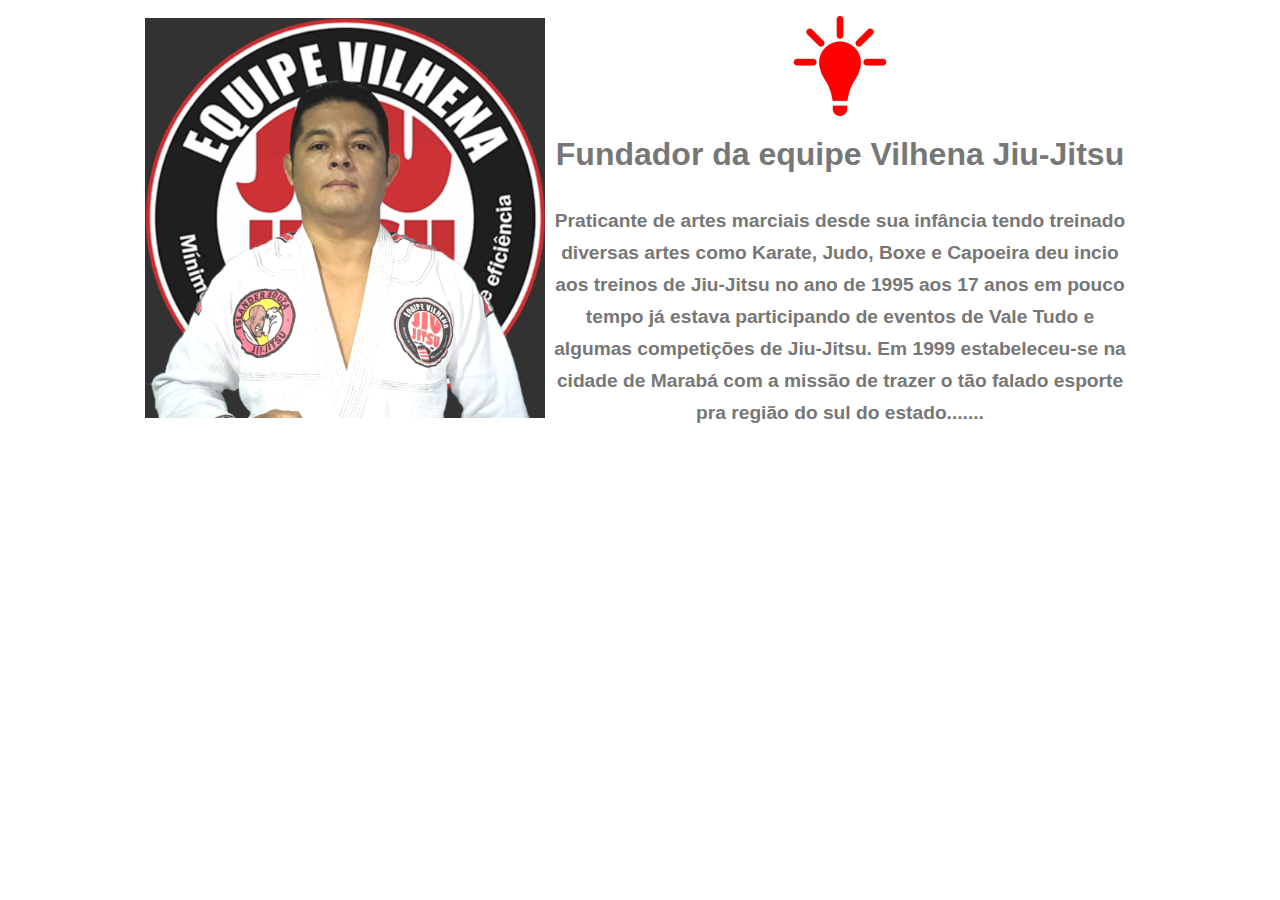
==== teste.html @ e57b76e4 "responsivo" ====
<!DOCTYPE html>
<html lang="en">
<head>
    <meta charset="UTF-8">
    <meta http-equiv="X-UA-Compatible" content="IE=edge">
    <meta name="viewport" content="width=device-width, initial-scale=1.0">
    <link rel="stylesheet" href="/css/home/fundador.css">
    <title>teste</title>
</head>
<body>
    <main>
        <section class="fundador">
            <div class="fundador__conteudo">
            <img src="/img/professores/jeffersonVilhena.png" alt="" class="fundador__imagem">
    
            <div class="fundador__conteudo-tituloDescricao">
                <img src="/img/icones/lampada.png" alt="" class="fundador__lampada">
                <h3 class="fundador__titulo">
                    Fundador da equipe Vilhena Jiu-Jitsu 
                </h3>
    
                <p class="fundador__descricao" >
                    Praticante de artes marciais desde sua infância tendo treinado diversas artes como Karate, Judo, Boxe e Capoeira deu incio aos treinos de Jiu-Jitsu no ano de 1995 aos 17 anos em pouco tempo já estava participando de eventos de Vale Tudo e algumas competições de Jiu-Jitsu. Em 1999 estabeleceu-se na cidade de Marabá com a missão de trazer o tão falado esporte pra região do sul do estado.......
                </p>
                <!--<a href="">Conheça mais sobre a Historia da Equipe-></a> -->
    
            </div>
            </div>
        </section>

    </main>
</body>
</html>
---- css/home/fundador.css ----
html{
    font-family:-apple-system, BlinkMacSystemFont, 'Segoe UI', Roboto, Oxygen, Ubuntu, Cantarell, 'Open Sans', 'Helvetica Neue', sans-serif
}
.fundador{
    display:flex;
    width: 100%;
    justify-content: center;
}

.fundador__conteudo{
    display:flex;
    width: 990px;
}

.fundador__imagem {
    margin-top: 10px;
    width: 400px;
    height:400px;
}

.fundador__lampada {
    margin-top:.5rem;
    width:100px;
    height: 100px;
}

.fundador__conteudo-tituloDescricao{
    text-align: center;
    color: #777777; 
}

.fundador__titulo{
    font-weight: bold;
    font-size: 2rem;
    margin-top:1rem;
    color: #777777; 
}

.fundador__descricao{
    font-size: 1.2em;
    margin-bottom: 2rem;
    color: #777777; 
    line-height: 2rem;
    margin-top: 2rem;
    font-weight: bold;
}

@media (max-width:770px){
   
    .fundador__conteudo{
        display: flex;
        flex-direction: column;
        justify-content:center;
        width: 100%;
    }

    .fundador__imagem {
        margin-top: .1rem;
        width: 100%;
        height:100%;
    }

    .fundador__titulo{
        font-weight: bold;
        font-size: 2rem;
        margin-top:1rem;
        color: #777777;
        line-height: 3rem;
    }

    .fundador__descricao{
        font-size: 1.2em;
        margin-bottom: 2rem;
        color: #777777; 
        line-height: 2rem;
        margin: 1rem;
        font-weight: bold;
    }

  


}
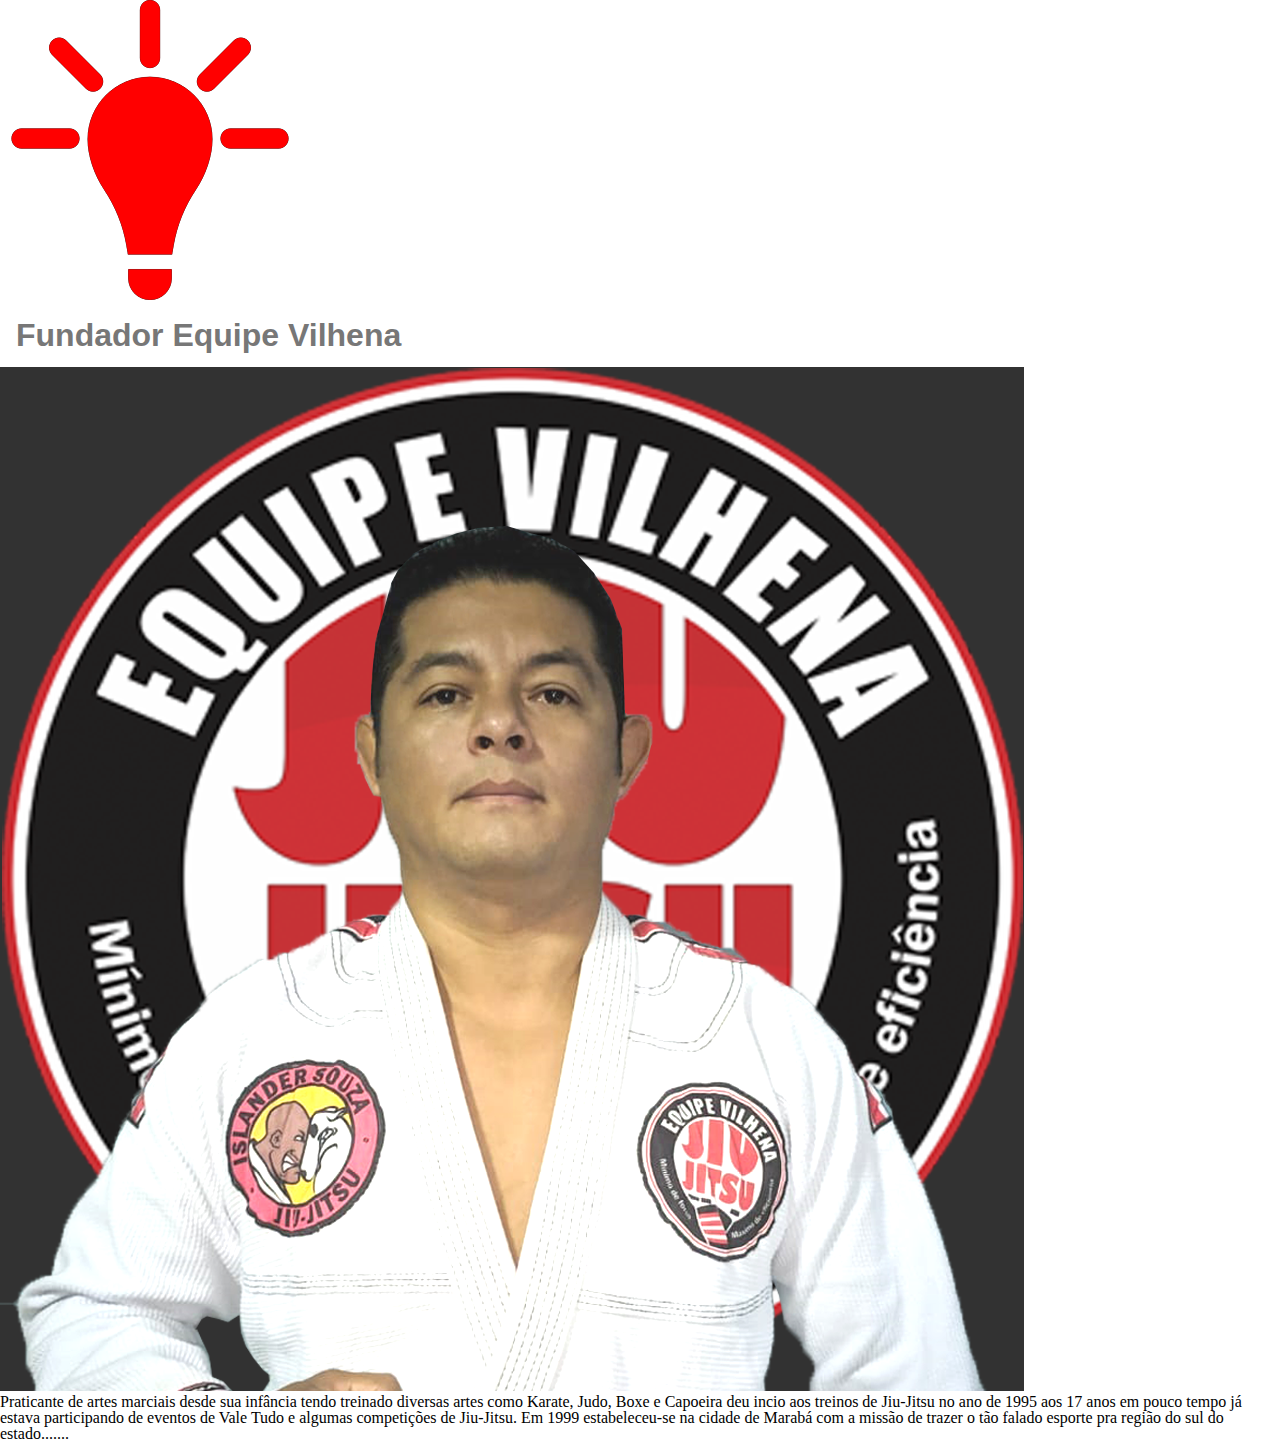
==== commit ce1314af: "alteraçõesCss" ====
--- a/teste.html
+++ b/teste.html
@@ -4,30 +4,25 @@
     <meta charset="UTF-8">
     <meta http-equiv="X-UA-Compatible" content="IE=edge">
     <meta name="viewport" content="width=device-width, initial-scale=1.0">
-    <link rel="stylesheet" href="/css/home/fundador.css">
-    <title>teste</title>
+    <link rel="stylesheet" href="./css/reset.css">
+    <link rel="stylesheet" href="/css/teste.css">
+    <link rel="stylesheet" href="/css/base.css">    
+    <title>Teste</title>
 </head>
 <body>
     <main>
-        <section class="fundador">
-            <div class="fundador__conteudo">
-            <img src="/img/professores/jeffersonVilhena.png" alt="" class="fundador__imagem">
+    <section class="professor">
+        <img src="/img/icones/lampada.png" alt="" srcset="" class="icone">
+        <h2 class="titulos">Fundador Equipe Vilhena</h2>
+        <div class="professor_conteudo">
+            <img src="/img/professores/jeffersonVilhena.png" alt="" class="professor__jefferson-img">
+            <p class="professor__texto">
+                Praticante de artes marciais desde sua infância tendo treinado diversas artes como Karate, Judo, Boxe e Capoeira deu incio aos treinos de Jiu-Jitsu no ano de 1995 aos 17 anos em pouco tempo já estava participando de eventos de Vale Tudo e algumas competições de Jiu-Jitsu. Em 1999 estabeleceu-se na cidade de Marabá com a missão de trazer o tão falado esporte pra região do sul do estado.......
+            </p>
+        </div>
+        
+    </section>
+</main>
     
-            <div class="fundador__conteudo-tituloDescricao">
-                <img src="/img/icones/lampada.png" alt="" class="fundador__lampada">
-                <h3 class="fundador__titulo">
-                    Fundador da equipe Vilhena Jiu-Jitsu 
-                </h3>
-    
-                <p class="fundador__descricao" >
-                    Praticante de artes marciais desde sua infância tendo treinado diversas artes como Karate, Judo, Boxe e Capoeira deu incio aos treinos de Jiu-Jitsu no ano de 1995 aos 17 anos em pouco tempo já estava participando de eventos de Vale Tudo e algumas competições de Jiu-Jitsu. Em 1999 estabeleceu-se na cidade de Marabá com a missão de trazer o tão falado esporte pra região do sul do estado.......
-                </p>
-                <!--<a href="">Conheça mais sobre a Historia da Equipe-></a> -->
-    
-            </div>
-            </div>
-        </section>
-
-    </main>
 </body>
 </html>--- a/css/base.css
+++ b/css/base.css
@@ -0,0 +1,60 @@
+:root {
+    --azul-claro:#6EC1E4;
+    --branco:#f0f0f0;
+    --fonte-titulo: 2rem;
+    --cinza:#535252;
+    --cinza-texto:#777777;
+    --preto:#000000;
+    --vermelho:#ff0202;
+    --font: -apple-system, BlinkMacSystemFont, 'Segoe UI', Roboto, Oxygen, Ubuntu, Cantarell, 'Open Sans', 'Helvetica Neue', sans-serif;
+}
+
+
+.iconesCentroTelas{
+    margin: 1rem;
+    height: 100px;
+    width: 100px;
+}
+
+.titulos {
+    color:var(--cinza-texto);
+    font-family: var(--font);
+    font-size: 2rem;
+    font-weight: bold;
+    margin: 1rem;
+}
+
+.textos {
+    color: var(--cinza-texto);
+    font-family: var(--font);
+    font-weight: bold;
+    font-size: 1.2em;
+    line-height: 2rem;
+    margin-bottom: 1rem;
+    max-width: 990px;
+    text-align: justify;
+}
+
+
+@media (max-width:770px){
+    .titulos {
+        color:var(--cinza-texto);
+        font-family: var(--font);
+        font-size: 2rem;
+        font-weight: bold;
+        margin: 1rem;
+        text-align: center;
+    }
+   
+    .textos{
+        width: 95%;
+        margin: 1rem;
+        font-size: 1em;
+   }
+
+}
+
+
+
+
+
